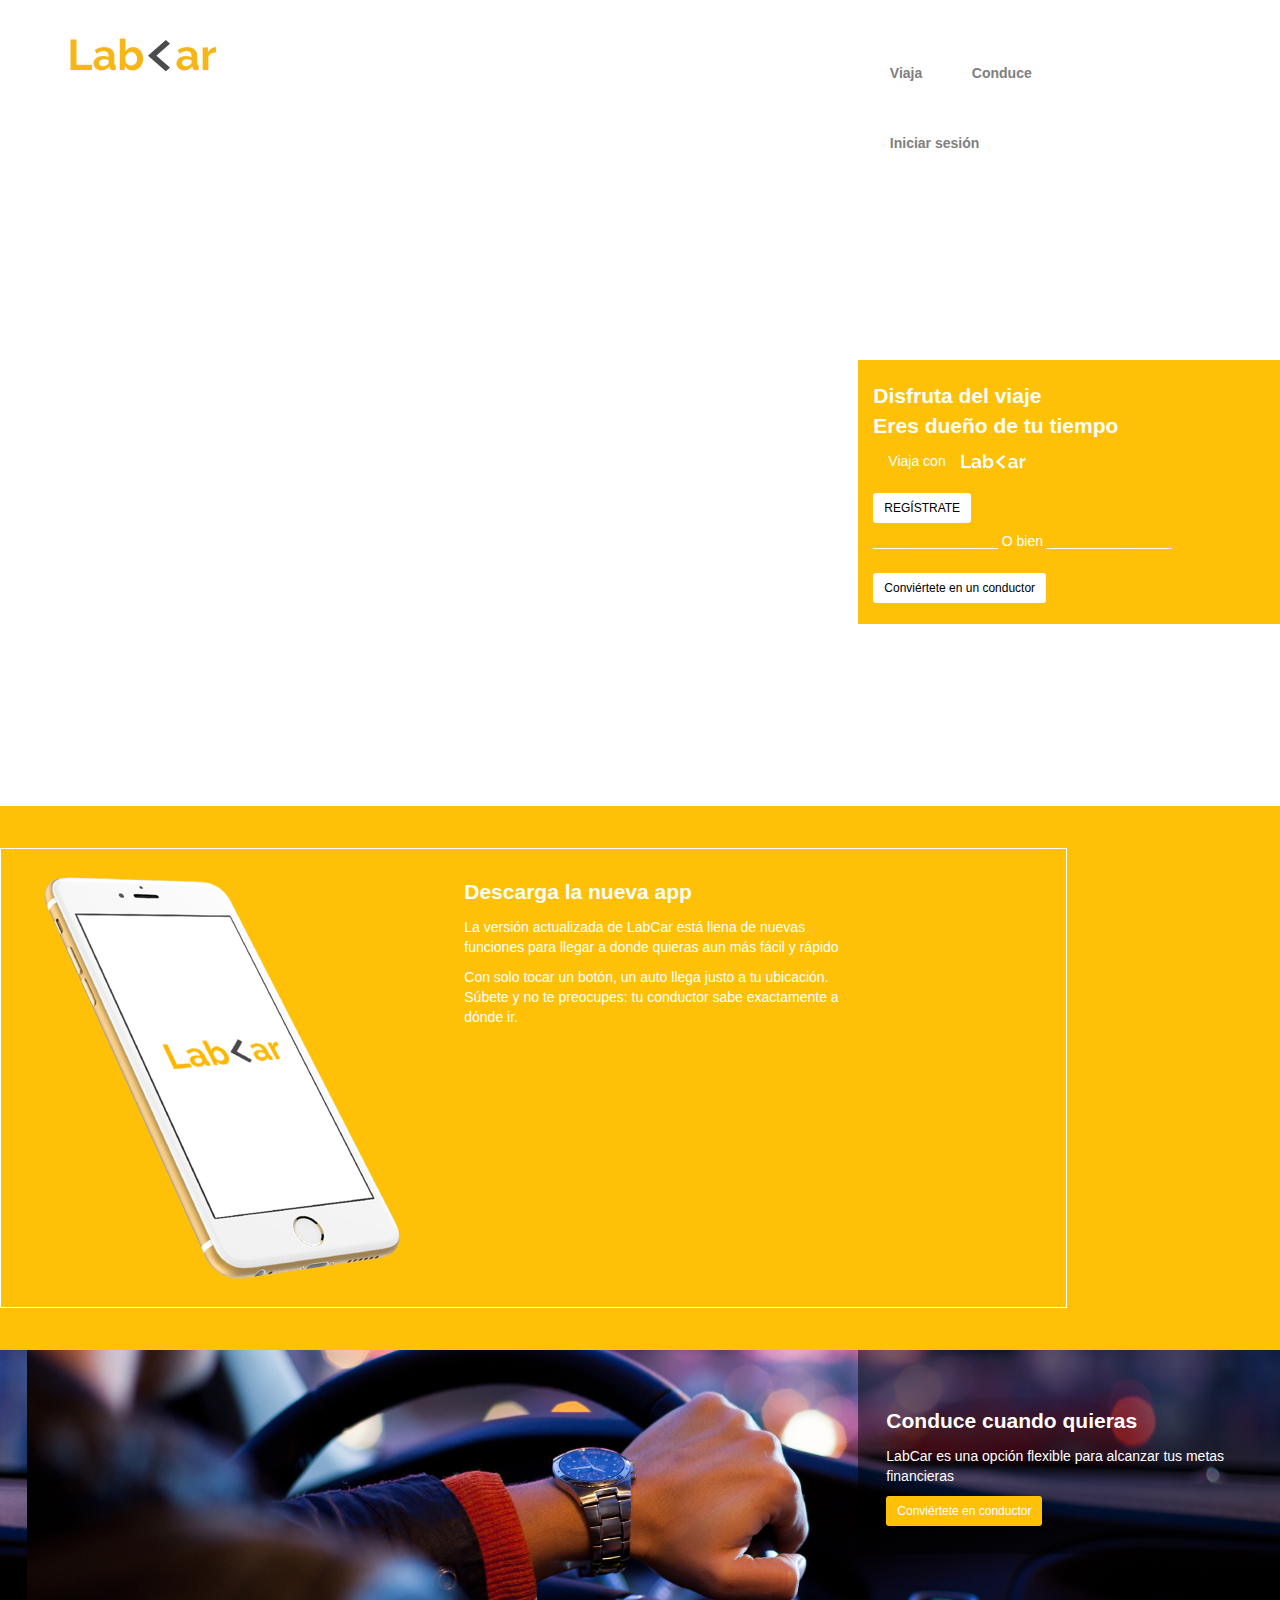
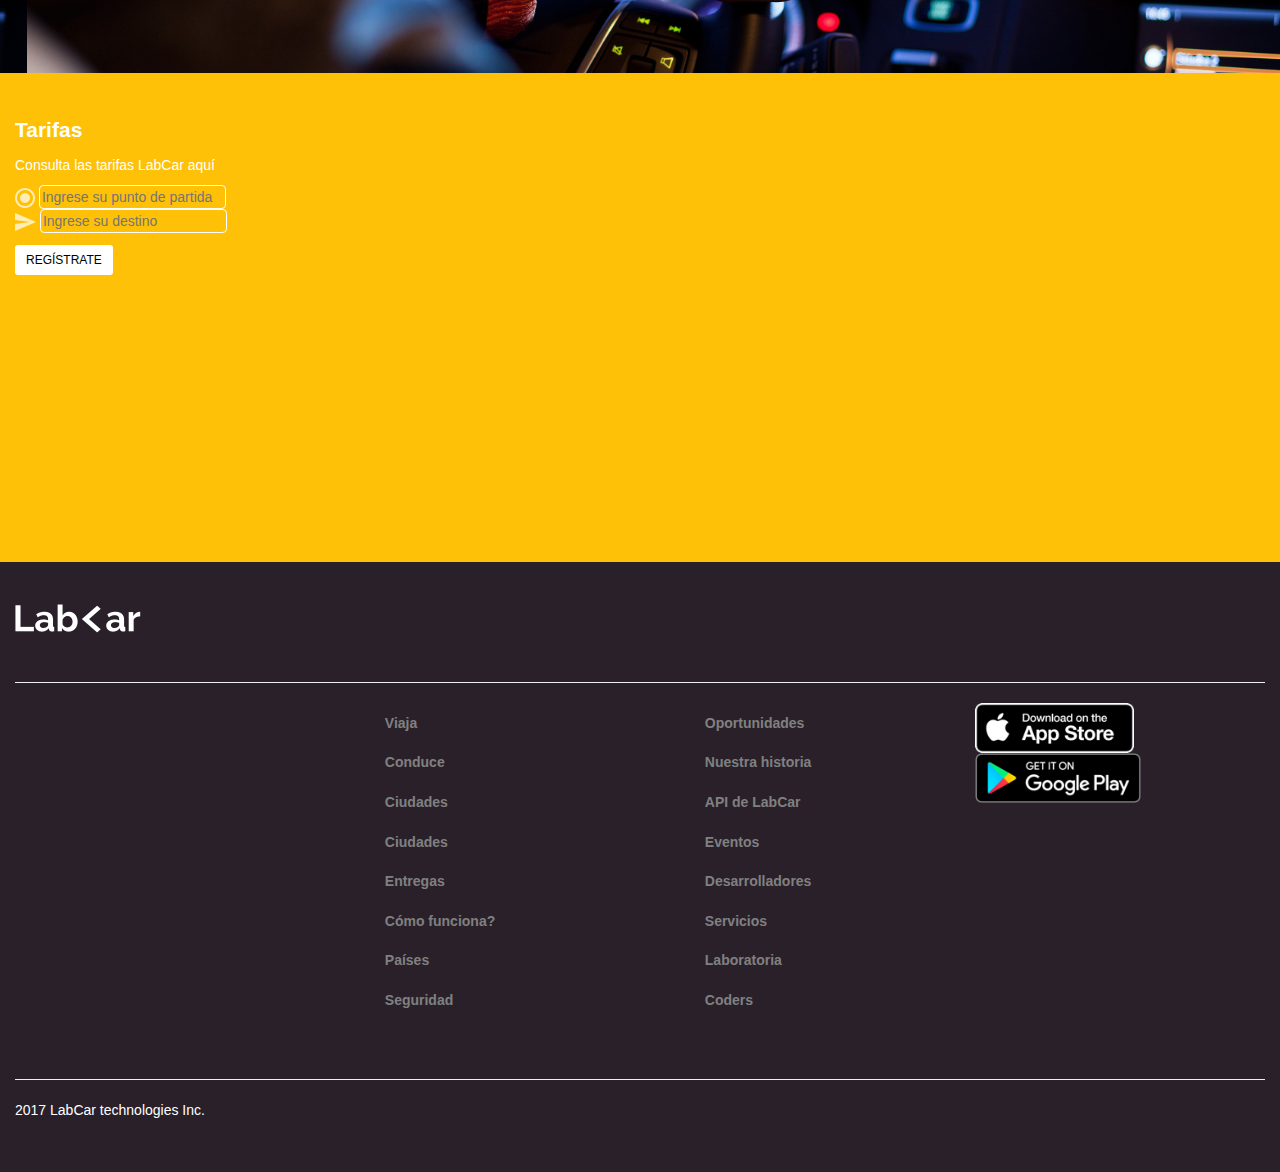
==== index.html @ 4a7566a1 "labcar incompleto" ====
<!DOCTYPE html>
<html>

  <head>
    <meta charset="utf-8">
    <meta name="viewport" content="width=de vice-width, initial-scale=1.0">
    <title>Labcar</title>
    <link rel="stylesheet" href="css/main.css">
    <link rel="stylesheet" href="http://code.ionicframework.com/ionicons/2.0.1/css/ionicons.min.css">

  </head>

  <body>


    <nav class="container cont-nav">
      <div class="row">
        <div class="col-lg-8">
          <img src="assets/images/logoForma.png" alt="">
        </div>
        <div class="col-lg-4">
          <div id="barra-nav">
            <div class="collapse navbar-collapse" id="bs-example-navbar-collapse-1">
              <ul class="nav navbar-nav">
                <li><a href="#">Viaja</a></li>
                <li><a href="#">Conduce</a></li>
                <li><a href="#">Iniciar sesión</a></li>
              </ul>
            </div>
          </div>
        </div>
      </div>
    </nav>



    <section>
      <div class="row clear-margin bg-img1">
        <div class="col-lg-4 container-color-yellow col-lg-offset-8">
          <p class="titular">Disfruta del viaje
            <br>Eres dueño de tu tiempo</p>
          <div class="col-lg-12 texto-logo">
            <p class="viaja-con">Viaja con</p>
            <img src="assets/images/logoBlanco.png" height=15 class="logo-blanco">
          </div>
          <button type="button" class="btn btn-sm btn-light registrate">REGÍSTRATE</button>
          <p class="o-bien">________________ O bien ________________ </p>
          <button type="button" class="btn btn-sm btn-light registrate">Conviértete en un conductor</button>
        </div>
      </div>
    </section>

    <section class="container-fluid bg-yellow">
      <div class="row">
        <div class="col-lg-10">
          <div class="row contorno">
            <div class="col-lg-5">
              <img src="assets/images/iPhone6Plus.png" alt="">
            </div>
            <div class="col-lg-5">
              <p class="titular">Descarga la nueva app</p>
              <p class="parrafo">La versión actualizada de LabCar está llena de nuevas funciones para llegar a donde quieras aun más fácil y rápido</p>
              <p class="parrafo"> Con solo tocar un botón, un auto llega justo a tu ubicación. Súbete y no te preocupes: tu conductor sabe exactamente a dónde ir.
              </p>
            </div>
          </div>
        </div>
        <div class="col-lg-2">
        </div>
      </div>
    </section>


    <section>
      <div class="row clear-margin bg-img2">
        <div id="container-color-black" class="col-lg-4  col-lg-offset-8">
          <div class="">
            <p class="titular">Conduce cuando quieras</p>
            <p class="parrafo">LabCar es una opción flexible para alcanzar tus metas financieras</p>
            <button type="button" class="btn btn-sm btn-light yellow-btn">Conviértete en conductor</button>
          </div>
        </div>
      </div>
    </section>


    <section class="container-fluid bg-yellow">
      <div class="row">
        <div class="col-lg-6">
          <div class="texts">
            <p class="titular">Tarifas</p>
            <p class="parrafo">Consulta las tarifas LabCar aquí</p>
          </div>
          <div class="icono-barrita1">
            <form>
              <div class="form-row">
                <div class="col-12">
                  <img src="assets/images/shape.png">
                  <input type="text" class="form-tarifa" placeholder="Ingrese su punto de partida">
                </div>
              </div>
          </div>
          <div class="icono-barrita1">
            <form>
              <div class="form-row">
                <div class="col-12">
                  <img src="assets/images/shape2.png">
                  <input type="text" class="form-tarifa" placeholder="Ingrese su destino">
                </div>
              </div>
          </div>
          <button type="button" class="btn btn-sm btn-light registrate">REGÍSTRATE</button>
        </div>

        <div class=" mapa-margin col-lg-4">
          <div class="container-mapa">
            <iframe class="mapa" src="https://www.google.com/maps/embed?pb=!1m16!1m12!1m3!1d3328.066312055983!2d-70.7461681852342!3d-33.473624280767275!2m3!1f0!2f0!3f0!3m2!1i1024!2i768!4f13.1!2m1!1sfatima+332!5e0!3m2!1ses!2scl!4v1512532457481" width="400" height="400"
              frameborder="0" style="border:0" allowfullscreen></iframe>
          </div>
        </div>
      </div>
    </section>

    <section class="container-fluid bg-gray">
      <div class="row">
        <div class="col-lg-12">
          <img src="assets/images/logoBlanco.png">
          <div class="page-header">
          </div>
        </div>
      </div>
      <div class="row">
        <div class=" redes-sociales col-lg-3">
          <!-- iconos -->
          <i class="ion-social-facebook"></i>
          <i class="ion-social-twitter"></i>
          <i class="ion-social-linkedin"></i>
          <i class="ion-social-facebook"></i>
          <i class="ion-social-apple"></i>
          <i class="ion-play"></i>


        </div>
        <div class="col-lg-6">
          <div class="row">
            <div class="col-lg-6">
              <ul>
                <li><a href="#">Viaja</a></li>
                <li><a href="#">Conduce</a></li>
                <li><a href="#">Ciudades</a></li>
                <li><a href="#">Ciudades</a></li>
                <li><a href="#">Entregas</a></li>
                <li><a href="#">Cómo funciona?</a></li>
                <li><a href="#">Países</a></li>
                <li><a href="#">Seguridad</a></li>
              </ul>
            </div>
            <div class="col-lg-6">
              <ul>
                <li><a href="#">Oportunidades</a></li>
                <li><a href="#">Nuestra historia</a></li>
                <li><a href="#">API de LabCar</a></li>
                <li><a href="#">Eventos</a></li>
                <li><a href="#">Desarrolladores</a></li>
                <li><a href="#">Servicios</a></li>
                <li><a href="#">Laboratoria</a></li>
                <li><a href="#">Coders</a></li>
              </ul>
            </div>
          </div>
        </div>
        <div class="col-lg-3">
          <img src="assets/images/appstore.png" height="50">
          <img src="assets/images/enBadgeWebGeneric.png" height="50">
        </div>
      </div>
      <div class="row">
        <div class="col-lg-12">
          <div class="page-header">
          </div>
          <p></p>
        </div>
      </div>
      <div class="row">
        <div class="col-lg-12">
          <p class="pie-depagina">2017 LabCar technologies Inc.</p>
        </div>
      </div>
    </section>


    <!-- container de todo el sitio -->
    </div>


    <!-- Latest compiled and minified CSS -->
    <link rel="stylesheet" href="https://maxcdn.bootstrapcdn.com/bootstrap/3.3.7/css/bootstrap.min.css" integrity="sha384-BVYiiSIFeK1dGmJRAkycuHAHRg32OmUcww7on3RYdg4Va+PmSTsz/K68vbdEjh4u" crossorigin="anonymous">

  </body>

</html>
---- css/main.css ----
.container {
  margin: 0;
  padding: 0;
}

.cont-nav {
  padding-top: 3%;
  margin: auto;
}

.item1-5 {
  border: 1px solid red;
}

.barra-nav {
  color: #000;
}

.redes-sociales {
  margin-bottom: 1em;
}

li a {
  color: gray;
}

ul li {
  padding: 0.7em;
}

.clear-margin {
  margin: 0;
}

.container-color-yellow {
  background-color: #FFC107;
  padding: 1.5em;
}

i {
  color: #FFF;
  font-size: 2em;
  letter-spacing: 0.3em;
  margin-bottom: 0;
}

/*.texto-logo {
  border: 1px solid green;
}*/

.viaja-con {
  display: inline-block;
  color: #FFF;
  font-size: 1em;
}

.logo-blanco {
  padding-left: 0.8em;
}

.registrate {
  margin-top: 1em;
  color: #000;
  font-weight: bold;
  background-color: #FFF;
}

.titular {
  color: #FFF;
  font-size: 1.5em;
  font-weight: bold;
}

.bg-img1 {
  padding: 13em 0;
  background-image: url(../assets/images/taxi.jpg);
  background-size: cover;
  background-position: bottom;
}

.o-bien {
  margin-top: 0.6em;
  color: #FFF;
}

.bg-yellow {
  background-color: #FFC107;
  padding: 3em;
  height: auto;
  margin: auto;
}

.contorno {
  border: 1px solid #FFF;
  padding: 2em;
}

.bg-img2 {
  padding: top;
  background-image: url(../assets/images/conduce.jpg);
  background-size: cover;
  background-position: 3em;
}

.parrafo {
  color: #FFF;
}

#container-color-black {
  background-color: rgba(0, 0, 0, 0.5);
  padding-top: 4em;
  padding-bottom: 2em;
  padding-left: 2em;
  margin-bottom: 8.5em;
}

.yellow-btn {
  color: #FFF;
  background-color: #FFC107;
}

.form-tarifa {
  background-color: #FFC107;
  /*border-style: none;*/
  border: 0.1em solid #FFF;
  border-radius: 0.3em;
}

.mapa {
  border: 1px solid red;
}

/*
.container-mapa {
  border: 1px solid red;
  padding: auto;
}*/

.bg-gray {
  background-color: #2A202A;
  padding: 3em;
  height: auto;
  margin: auto;
}

a {
  color: #FFF;
  font-weight: bold;
  text-decoration: none;
}

ul {
  text-decoration: none;
  list-style: none;
}

.pie-depagina {
  color: #FFF;
}

.contenedor-opacidad {
  color: #000 left: 0px;
  top: 0px;
  z-index: 1000;
}
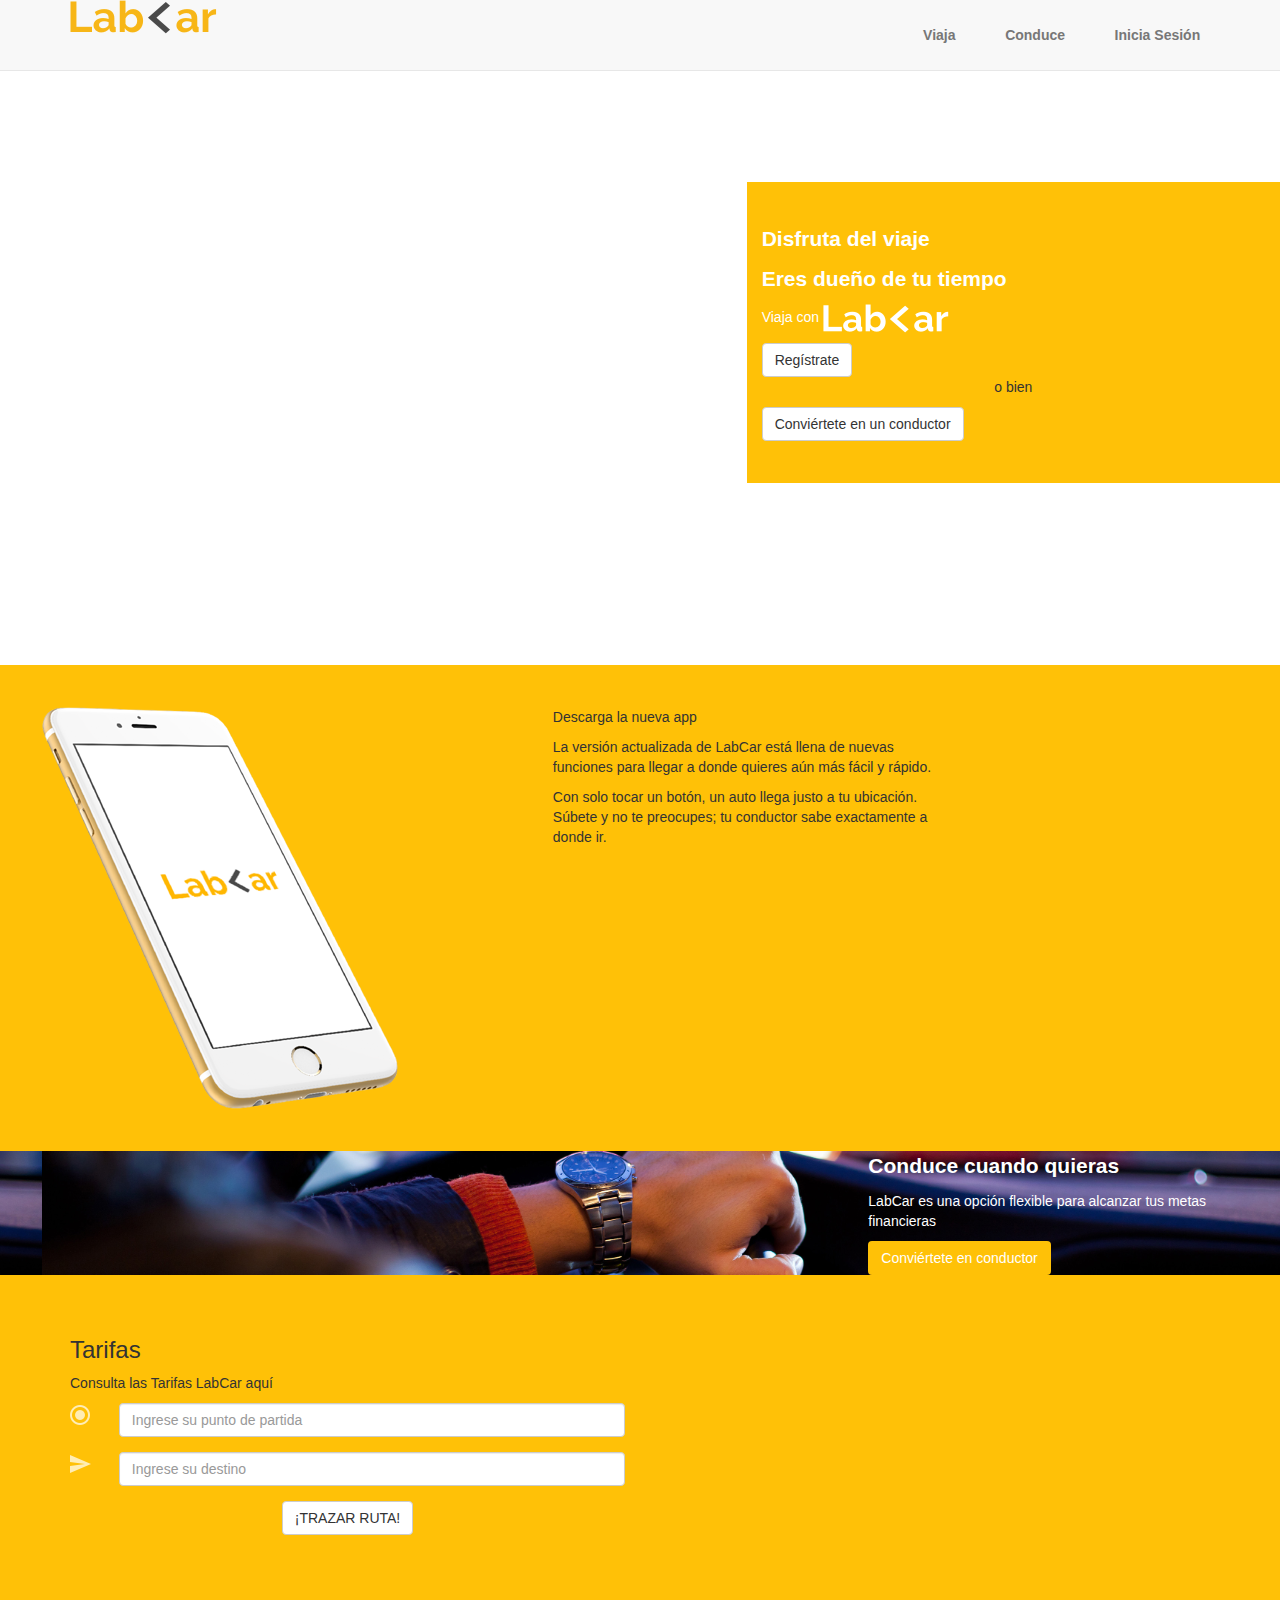
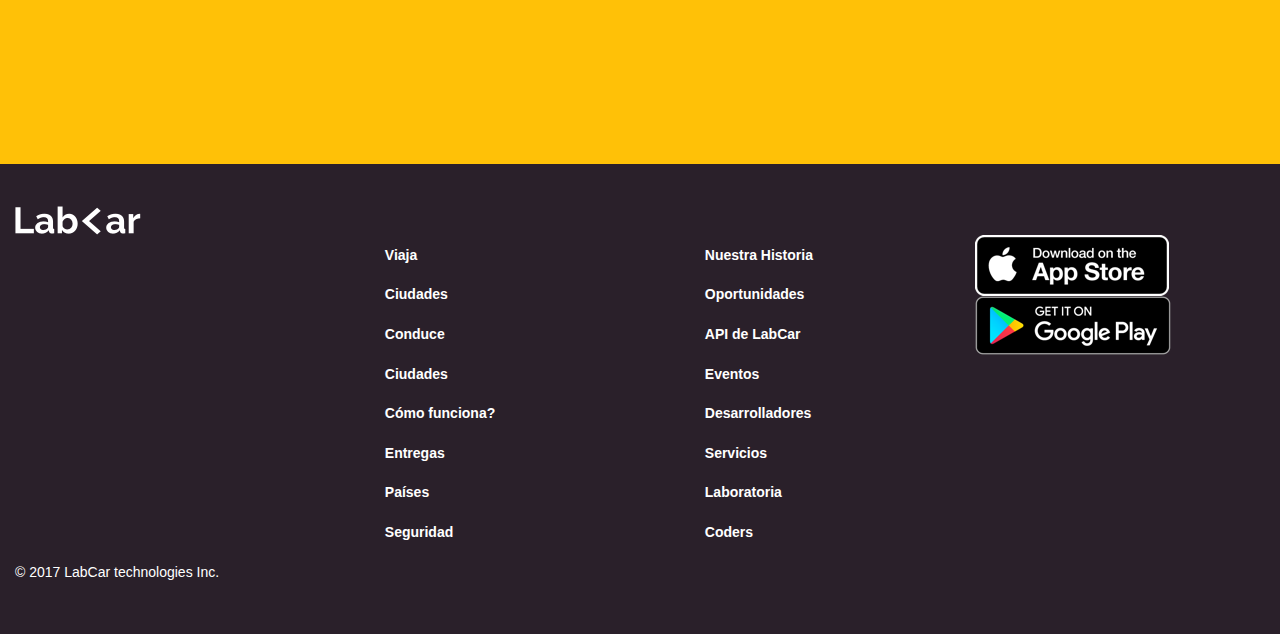
==== commit 4b921a74: "cambios en el responsive" ====
--- a/index.html
+++ b/index.html
@@ -7,187 +7,184 @@
     <title>Labcar</title>
     <link rel="stylesheet" href="css/main.css">
     <link rel="stylesheet" href="http://code.ionicframework.com/ionicons/2.0.1/css/ionicons.min.css">
-
   </head>
-
   <body>
 
-
-    <nav class="container cont-nav">
-      <div class="row">
-        <div class="col-lg-8">
-          <img src="assets/images/logoForma.png" alt="">
-        </div>
-        <div class="col-lg-4">
-          <div id="barra-nav">
+    <nav class="navbar navbar-default nav-labcar navbar-fixed-top">
+      <div class="container">
+        <div class="row">
+          <div class="col-xs-12">
+            <!-- Brand and toggle get grouped for better mobile display -->
+            <div class="navbar-header">
+              <button type="button" class="navbar-toggle collapsed" data-toggle="collapse" data-target="#bs-example-navbar-collapse-1" aria-expanded="false">
+                <span class="sr-only">Toggle navigation</span>
+                <span class="icon-bar"></span>
+                <span class="icon-bar"></span>
+                <span class="icon-bar"></span>
+              </button>
+              <img src="assets/images/logoForma.png" alt="">
+            </div>
+            <!-- Collect the nav links, forms, and other content for toggling -->
             <div class="collapse navbar-collapse" id="bs-example-navbar-collapse-1">
-              <ul class="nav navbar-nav">
+              <ul class="nav navbar-nav navbar-right navbar-lab">
                 <li><a href="#">Viaja</a></li>
                 <li><a href="#">Conduce</a></li>
-                <li><a href="#">Iniciar sesión</a></li>
+                <li><a href="#">Inicia Sesión</a></li>
               </ul>
-            </div>
-          </div>
-        </div>
-      </div>
+            </div><!-- /.navbar-collapse -->
+          </div>
+        </div>
+      </div><!-- /.container-fluid -->
     </nav>
 
 
 
     <section>
-      <div class="row clear-margin bg-img1">
-        <div class="col-lg-4 container-color-yellow col-lg-offset-8">
-          <p class="titular">Disfruta del viaje
-            <br>Eres dueño de tu tiempo</p>
-          <div class="col-lg-12 texto-logo">
-            <p class="viaja-con">Viaja con</p>
-            <img src="assets/images/logoBlanco.png" height=15 class="logo-blanco">
-          </div>
-          <button type="button" class="btn btn-sm btn-light registrate">REGÍSTRATE</button>
-          <p class="o-bien">________________ O bien ________________ </p>
-          <button type="button" class="btn btn-sm btn-light registrate">Conviértete en un conductor</button>
-        </div>
-      </div>
-    </section>
-
-    <section class="container-fluid bg-yellow">
-      <div class="row">
-        <div class="col-lg-10">
-          <div class="row contorno">
-            <div class="col-lg-5">
-              <img src="assets/images/iPhone6Plus.png" alt="">
-            </div>
-            <div class="col-lg-5">
-              <p class="titular">Descarga la nueva app</p>
-              <p class="parrafo">La versión actualizada de LabCar está llena de nuevas funciones para llegar a donde quieras aun más fácil y rápido</p>
-              <p class="parrafo"> Con solo tocar un botón, un auto llega justo a tu ubicación. Súbete y no te preocupes: tu conductor sabe exactamente a dónde ir.
-              </p>
-            </div>
-          </div>
-        </div>
-        <div class="col-lg-2">
-        </div>
-      </div>
-    </section>
-
-
-    <section>
-      <div class="row clear-margin bg-img2">
-        <div id="container-color-black" class="col-lg-4  col-lg-offset-8">
-          <div class="">
+      <div class="bg-img1">
+        <div class="container-fluid">
+          <div class="row">
+            <div class="col-xs-10 col-sm-7 col-md-5 col-lg-5 col-xs-offset-2 col-sm-offset-5 col-md-offset-7 col.lg-offset-7  bg-yellow ">
+              <div class="hidden-xs">
+                <p class="titular">Disfruta del viaje</p>
+                <p class="titular">Eres dueño de tu tiempo</p>
+                <p class="parrafo">Viaja con <img src="assets/images/logoBlanco.png" alt="" class="labcar-white-logo"></p>
+                <button class="btn btn-default btn-lab" type="submit">Regístrate</button>
+                <p class="before-after-lines text-center">o bien</p>
+                <button class="btn btn-default btn-lab" type="submit">Conviértete en un conductor</button>
+              </div>
+              <div class="hidden-sm hidden-md hidden-lg">
+                <p class="parrafo">Comienza a viajar</p>
+                <p class="parrafo">con <img src="assets/images/logoBlanco.png" alt="" class="labcar-white-logo"></p>
+                <button class="btn btn-default btn-lab" type="submit">Descarga el APP</button>
+              </div>
+            </div>
+          </div>
+        </div>
+      </div>
+    </section>
+    <section>
+      <div class="bg-yellow">
+        <div class="row row-clear">
+          <div class="col-xs-10 col-xs-offset-1 col-sm-offset-0 col-sm-10 col-md-10 col-lg-10 border-white">
+            <div class="row">
+              <div class="col-sm-6 col-md-6 col-lg-6 iphone-div-md">
+                <p class="titular visible-xs text-center">La nueva app</p>
+                <img class="img-responsive" src="assets/images/iPhone6Plus.png" alt="">
+              </div>
+              <div class="hidden-xs col-sm-5 col-md-5 col-lg-5 download-app">
+                <p>Descarga la nueva app</p>
+                <p>La versión actualizada de LabCar está llena de nuevas funciones para llegar a donde quieres aún más fácil y rápido.</p>
+                <p>Con solo tocar un botón, un auto llega justo a tu ubicación. Súbete y no te preocupes; tu conductor sabe exactamente a donde ir.</p>
+              </div>
+            </div>
+          </div>
+        </div>
+        <div class="row visible-xs">
+          <div class="col-xs-12">
+            <p class="text-center arrive-faster">Llega a tu destino aún más rápido</p>
+          </div>
+        </div>
+      </div>
+    </section>
+    <section>
+      <div class="container-fluid bg-img2">
+        <div class="row">
+          <div class="col-xs-12 com-sm-12 col-md-6 col-md-offset-6 col-lg-4 col-lg-offset-8 bg-black dark-container-size">
             <p class="titular">Conduce cuando quieras</p>
             <p class="parrafo">LabCar es una opción flexible para alcanzar tus metas financieras</p>
-            <button type="button" class="btn btn-sm btn-light yellow-btn">Conviértete en conductor</button>
-          </div>
-        </div>
-      </div>
-    </section>
-
-
-    <section class="container-fluid bg-yellow">
-      <div class="row">
-        <div class="col-lg-6">
-          <div class="texts">
-            <p class="titular">Tarifas</p>
-            <p class="parrafo">Consulta las tarifas LabCar aquí</p>
-          </div>
-          <div class="icono-barrita1">
-            <form>
-              <div class="form-row">
-                <div class="col-12">
-                  <img src="assets/images/shape.png">
-                  <input type="text" class="form-tarifa" placeholder="Ingrese su punto de partida">
-                </div>
-              </div>
-          </div>
-          <div class="icono-barrita1">
-            <form>
-              <div class="form-row">
-                <div class="col-12">
-                  <img src="assets/images/shape2.png">
-                  <input type="text" class="form-tarifa" placeholder="Ingrese su destino">
-                </div>
-              </div>
-          </div>
-          <button type="button" class="btn btn-sm btn-light registrate">REGÍSTRATE</button>
-        </div>
-
-        <div class=" mapa-margin col-lg-4">
-          <div class="container-mapa">
-            <iframe class="mapa" src="https://www.google.com/maps/embed?pb=!1m16!1m12!1m3!1d3328.066312055983!2d-70.7461681852342!3d-33.473624280767275!2m3!1f0!2f0!3f0!3m2!1i1024!2i768!4f13.1!2m1!1sfatima+332!5e0!3m2!1ses!2scl!4v1512532457481" width="400" height="400"
-              frameborder="0" style="border:0" allowfullscreen></iframe>
-          </div>
-        </div>
-      </div>
-    </section>
-
-    <section class="container-fluid bg-gray">
-      <div class="row">
-        <div class="col-lg-12">
-          <img src="assets/images/logoBlanco.png">
-          <div class="page-header">
-          </div>
-        </div>
-      </div>
-      <div class="row">
-        <div class=" redes-sociales col-lg-3">
-          <!-- iconos -->
-          <i class="ion-social-facebook"></i>
-          <i class="ion-social-twitter"></i>
-          <i class="ion-social-linkedin"></i>
-          <i class="ion-social-facebook"></i>
-          <i class="ion-social-apple"></i>
-          <i class="ion-play"></i>
-
-
-        </div>
-        <div class="col-lg-6">
+            <button class="btn  yellow-btn">Conviértete en conductor</button>
+          </div>
+        </div>
+      </div>
+    </section>
+    <section>
+      <div class="container-fluid bg-yellow">
+        <div class="container">
           <div class="row">
-            <div class="col-lg-6">
-              <ul>
-                <li><a href="#">Viaja</a></li>
-                <li><a href="#">Conduce</a></li>
-                <li><a href="#">Ciudades</a></li>
-                <li><a href="#">Ciudades</a></li>
-                <li><a href="#">Entregas</a></li>
-                <li><a href="#">Cómo funciona?</a></li>
-                <li><a href="#">Países</a></li>
-                <li><a href="#">Seguridad</a></li>
-              </ul>
-            </div>
-            <div class="col-lg-6">
-              <ul>
-                <li><a href="#">Oportunidades</a></li>
-                <li><a href="#">Nuestra historia</a></li>
-                <li><a href="#">API de LabCar</a></li>
-                <li><a href="#">Eventos</a></li>
-                <li><a href="#">Desarrolladores</a></li>
-                <li><a href="#">Servicios</a></li>
-                <li><a href="#">Laboratoria</a></li>
-                <li><a href="#">Coders</a></li>
-              </ul>
-            </div>
-          </div>
-        </div>
-        <div class="col-lg-3">
-          <img src="assets/images/appstore.png" height="50">
-          <img src="assets/images/enBadgeWebGeneric.png" height="50">
-        </div>
-      </div>
-      <div class="row">
-        <div class="col-lg-12">
-          <div class="page-header">
-          </div>
-          <p></p>
-        </div>
-      </div>
-      <div class="row">
-        <div class="col-lg-12">
-          <p class="pie-depagina">2017 LabCar technologies Inc.</p>
-        </div>
-      </div>
-    </section>
-
+            <div class="col-xs-12 col-sm-12 col-md-6 labcar-route">
+              <h3>Tarifas</h3>
+              <p>Consulta las Tarifas LabCar aquí</p>
+              <div class="form-group row">
+                <div class="col-xs-1 col-sm-1 col-md-1 col-lg-1">
+                  <img src="assets/images/shape.png" alt="">
+                </div>
+                <div class="col-xs-11 col-sm-11 col-md-11 col-lg-11">
+                  <input type="text" class="form-control input-style" id="usr" placeholder="Ingrese su punto de partida">
+                </div>
+              </div>
+              <div class="form-group row">
+                <div class="col-xs-1 col-sm-1 col-md-1 col-lg-1">
+                  <img src="assets/images/shape2.png" alt="">
+                </div>
+                <div class="col-xs-11 col-sm-11 col-md-11 col-lg-11">
+                  <input type="text" class="forma-tarifa form-control input-style" id="usr" placeholder="Ingrese su destino">
+                </div>
+              </div>
+              <div class="text-center">
+                <button class="btn btn-default btn-lab">
+                  ¡TRAZAR RUTA!</strong>
+                </button>
+              </div>
+            </div>
+            <div class="col-xs-12 col-sm-12 col-md-6 col-lg">
+              <iframe class="mapa" src="https://www.google.com/maps/embed?pb=!1m16!1m12!1m3!1d3328.066312055983!2d-70.7461681852342!3d-33.473624280767275!2m3!1f0!2f0!3f0!3m2!1i1024!2i768!4f13.1!2m1!1sfatima+332!5e0!3m2!1ses!2scl!4v1512532457481" width="400" height="400"
+                frameborder="0" style="border:0" allowfullscreen></iframe>
+            </div>
+          </div>
+        </div>
+      </div>
+    </section>
+    <footer>
+      <div class="container-fluid bg-gray">
+        <div class="row">
+          <div class="col-xs-12">
+            <img src="assets/images/logoBlanco.png" alt="">
+            <div class="row lines">
+              <div class="redes-sociales col-xs-6 col-sm-6 col-xs-push-6 col-sm-push-6 col-md-push-0 col-md-3 profile-header">
+                    <!-- iconos -->
+                  <a><i class="ion-social-facebook"></i></a>
+                  <a><i class="ion-social-twitter"></i></a>
+                  <a><i class="ion-social-linkedin"></i></a>
+                  <a><i class="ion-social-facebook"></i></a>
+                  <a><i class="ion-social-apple"></i></a>
+                  <a><i class="ion-play"></i></a>
+                <img src="assets/images/appstore.png" alt="" class="visible-xs-block visible-sm-block link-to-app img-responsive">
+                <img src="assets/images/enBadgeWebGeneric.png" alt="" class="visible-xs-block visible-sm-block link-to-app img-responsive">
+              </div>
+              <div class="col-xs-6 col-sm-6 col-xs-pull-6 col-sm-pull-6 col-md-pull-0 col-md-3">
+                <ul>
+                  <li><a href="#">Viaja</a></li>
+                  <li><a href="#">Ciudades</a></li>
+                  <li><a href="#">Conduce</a></li>
+                  <li><a href="#">Ciudades</a></li>
+                  <li><a href="#">Cómo funciona?</a></li>
+                  <li><a href="#">Entregas</a></li>
+                  <li><a href="#">Países</a></li>
+                  <li><a href="#">Seguridad</a></li>
+                </ul>
+              </div>
+              <div class="hidden-xs hidden-sm col-md-3">
+                <ul>
+                  <li><a href="#">Nuestra Historia</a></li>
+                  <li><a href="#">Oportunidades</a></li>
+                  <li><a href="#">API de LabCar</a></li>
+                  <li><a href="#">Eventos</a></li>
+                  <li><a href="#">Desarrolladores</a></li>
+                  <li><a href="#">Servicios</a></li>
+                  <li><a href="#">Laboratoria</a></li>
+                  <li><a href="#">Coders</a></li>
+                </ul>
+              </div>
+              <div class="hidden-xs hidden-sm col-md-3">
+                <img src="assets/images/appstore.png" alt="" class="visible-xs-block visible-sm-block visible-md-block visible-lg-block link-to-app img-responsive">
+                <img src="assets/images/enBadgeWebGeneric.png" alt="" class="visible-xs-block visible-sm-block visible-md-block visible-lg-block link-to-app img-responsive">
+              </div>
+            </div>
+            <p class="pie-depagina">© 2017 LabCar technologies Inc.</p>
+          </div>
+        </div>
+      </div>
+    </footer>
 
     <!-- container de todo el sitio -->
     </div>
@@ -195,7 +192,9 @@
 
     <!-- Latest compiled and minified CSS -->
     <link rel="stylesheet" href="https://maxcdn.bootstrapcdn.com/bootstrap/3.3.7/css/bootstrap.min.css" integrity="sha384-BVYiiSIFeK1dGmJRAkycuHAHRg32OmUcww7on3RYdg4Va+PmSTsz/K68vbdEjh4u" crossorigin="anonymous">
-
+    <script src="https://code.jquery.com/jquery-3.2.1.min.js" integrity="sha256-hwg4gsxgFZhOsEEamdOYGBf13FyQuiTwlAQgxVSNgt4=" crossorigin="anonymous"></script>
+  	<!-- Latest compiled and minified JavaScript -->
+  	<script src="js/bootstrap.min.js"></script>
   </body>
 
 </html>
--- a/css/main.css
+++ b/css/main.css
@@ -126,9 +126,9 @@
   border-radius: 0.3em;
 }
 
-.mapa {
+/* .mapa {
   border: 1px solid red;
-}
+} */
 
 /*
 .container-mapa {
@@ -163,3 +163,11 @@
   top: 0px;
   z-index: 1000;
 }
+
+footer a{
+	color: #FFF;
+	text-decoration: none;
+}
+footer a:hover{
+	color: #ffc107;
+}
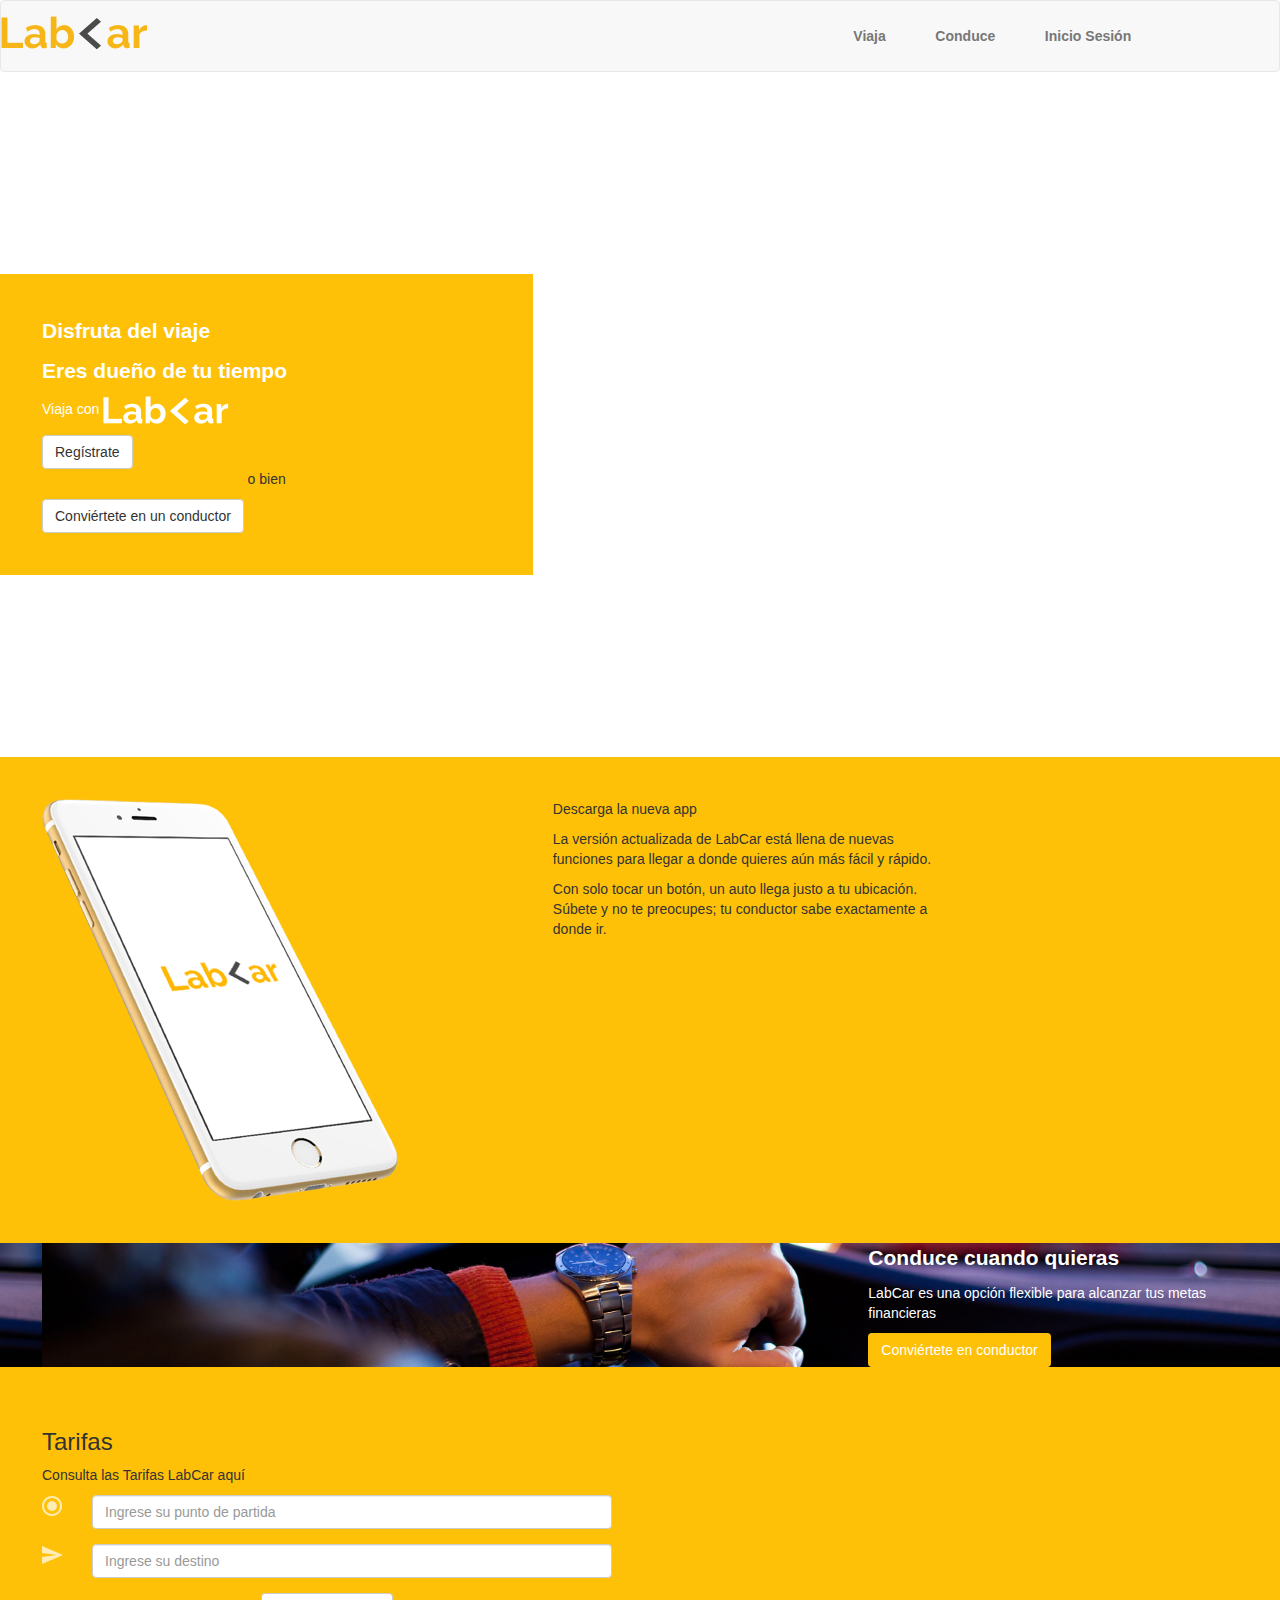
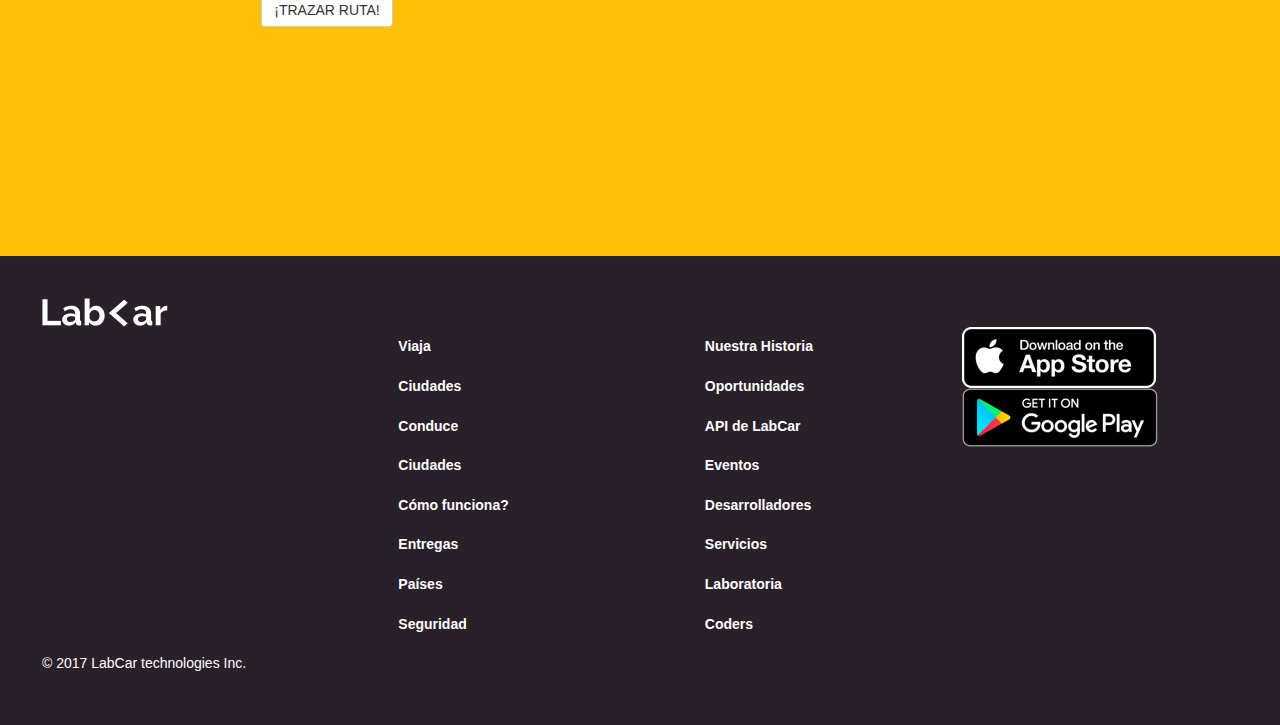
==== commit 35eb9145: "modal inicio de sesión y conviertete en conductor" ====
--- a/index.html
+++ b/index.html
@@ -5,40 +5,64 @@
     <meta charset="utf-8">
     <meta name="viewport" content="width=de vice-width, initial-scale=1.0">
     <title>Labcar</title>
+    <link rel="stylesheet" href="https://maxcdn.bootstrapcdn.com/bootstrap/3.3.7/css/bootstrap.min.css" integrity="sha384-BVYiiSIFeK1dGmJRAkycuHAHRg32OmUcww7on3RYdg4Va+PmSTsz/K68vbdEjh4u" crossorigin="anonymous">
     <link rel="stylesheet" href="css/main.css">
     <link rel="stylesheet" href="http://code.ionicframework.com/ionicons/2.0.1/css/ionicons.min.css">
   </head>
   <body>
-
-    <nav class="navbar navbar-default nav-labcar navbar-fixed-top">
+    <nav class="navbar navbar-default no-margin">
       <div class="container">
-        <div class="row">
-          <div class="col-xs-12">
-            <!-- Brand and toggle get grouped for better mobile display -->
-            <div class="navbar-header">
-              <button type="button" class="navbar-toggle collapsed" data-toggle="collapse" data-target="#bs-example-navbar-collapse-1" aria-expanded="false">
-                <span class="sr-only">Toggle navigation</span>
-                <span class="icon-bar"></span>
-                <span class="icon-bar"></span>
-                <span class="icon-bar"></span>
-              </button>
-              <img src="assets/images/logoForma.png" alt="">
-            </div>
-            <!-- Collect the nav links, forms, and other content for toggling -->
-            <div class="collapse navbar-collapse" id="bs-example-navbar-collapse-1">
-              <ul class="nav navbar-nav navbar-right navbar-lab">
-                <li><a href="#">Viaja</a></li>
-                <li><a href="#">Conduce</a></li>
-                <li><a href="#">Inicia Sesión</a></li>
-              </ul>
-            </div><!-- /.navbar-collapse -->
-          </div>
-        </div>
-      </div><!-- /.container-fluid -->
+        <div class="navbar-header">
+          <div class="navbar-header">
+            <button type="button" class="navbar-toggle collapsed btn-hamburger" data-toggle="collapse" data-target="#navbar" aria-expanded="false" aria-controls="navbar">
+              <span class="sr-only">Toggle navigation</span>
+              <span class="icon-bar"></span>
+              <span class="icon-bar"></span>
+              <span class="icon-bar"></span>
+            </button>
+          </div>
+            <a class="navbar-brand" href="#">
+            <img class="logo-first" alt="Brand" src="assets/images/logoForma.png">
+            </a>
+        </div>
+        <div class="container">
+          <div id="navbar" class="navbar-collapse collapse navbar-right">
+            <ul class="nav navbar-nav">
+              <li><a href="#">Viaja</a></li>
+              <li><a href="#">Conduce</a></li>
+              <li><a href="#initial-sing" data-toggle="modal">Inicio Sesión</a></li>
+            </ul>
+          </div>
+          <!--modal login-->
+          <div class="modal fade " id="initial-sing">
+            <div class="modal-dialog ">
+              <div class="modal-content color-modal">
+                 <!-- header de la ventana -->
+                <div class="modal-header ">
+                   <!-- boton para cerrar la ventana -->
+                  <button type="button" class="close" data-dismiss="modal" aria-hidden="true">&times;</button> <h3 class="modal-title"><i class="fa fa-user-circle fa-5x" aria-hidden="true"></i></h3>
+                </div>
+                <!-- contenido de la ventana -->
+                <div class="color-login">
+                  <div class="modal-body">
+                    <div class="input-group">
+                      <span class="input-group-addon" id="sizing-addon2"><i class="fa fa-user" aria-hidden="true"></i></span>
+                      <input type="text" class="form-control" placeholder="Username" aria-describedby="sizing-addon2">
+                      </div>
+                      <div class="input-group">
+                      <span class="input-group-addon" id="sizing-addon2"><i class="fa fa-lock" aria-hidden="true"></i></span>
+                      <input type="text" class="form-control" placeholder="Password" aria-describedby="sizing-addon2">
+                      </div>
+                      <button type="button" class="btn btn-warning btn-modal">LOGING</button>
+                      <p class="text-modal">Forgot password?<a href="#"> Click Here</a></p>
+                  </div>
+                </div>
+              </div>
+            </div>
+          </div>
+        </div>
+      </div>
     </nav>
-
-
-
     <section>
       <div class="bg-img1">
         <div class="container-fluid">
@@ -92,7 +116,84 @@
           <div class="col-xs-12 com-sm-12 col-md-6 col-md-offset-6 col-lg-4 col-lg-offset-8 bg-black dark-container-size">
             <p class="titular">Conduce cuando quieras</p>
             <p class="parrafo">LabCar es una opción flexible para alcanzar tus metas financieras</p>
-            <button class="btn  yellow-btn">Conviértete en conductor</button>
+            <button class="btn  yellow-btn" ype="submit" href="#conviertete" data-toggle="modal">Conviértete en conductor</button>
+            <!--modal-->
+            <div class="modal fade" id="conviertete">
+              <div class="modal-dialog">
+                <div class="modal-content box-grey">
+                  <!-- header de la ventana -->
+                  <div class="modal-header">
+                  <!-- boton para cerrar la ventana -->
+                   <button type="button" class="close" data-dismiss="modal" aria-hidden="true">&times;</button>
+                  </div>
+                  <!-- contenido de la ventana -->
+                  <div class="modal-body">
+                    <form>
+                      <div class="form-group">
+                        <label>¿Tienes vehículo de 4 puertas?</label>
+                        <div class="row">
+                          <div class="col-lg-12">
+                            <div class="input-group">
+                              <input type="text" class="form-control" placeholder="SÍ">
+                              <div class="input-group-btn">
+                                <button type="button" class="btn btn-default dropdown-toggle" data-toggle="dropdown" aria-haspopup="true" aria-expanded="false"><span class="caret"></span></button>
+                              </div>
+                            </div>
+                          </div>
+                        </div>
+                      </div>
+                      <div class="form-group">
+                        <label>Marca</label>
+                        <div class="row">
+                          <div class="col-lg-12">
+                            <div class="input-group">
+                              <input type="text" class="form-control" placeholder="Elige la marca del vehículo">
+                              <div class="input-group-btn">
+                                <button type="button" class="btn btn-default dropdown-toggle" data-toggle="dropdown" aria-haspopup="true" aria-expanded="false"><span class="caret"></span></button>
+                              </div><!-- /btn-group -->
+                            </div><!-- /input-group -->
+                          </div><!-- /.col-lg-12 -->
+                        </div><!-- /.row -->
+                        <p>¿No ves tu vehículo en la lista? Envía un correo electrónico a</p>
+                        <p><a href="#">sociosmdv@uber.com</a></p>
+                      </div>
+                      <div class="form-group">
+                        <label>Modelo</label>
+                        <div class="row">
+                          <div class="col-lg-12">
+                            <div class="input-group">
+                              <input type="text" class="form-control" placeholder="modelo1">
+                              <div class="input-group-btn">
+                                <button type="button" class="btn btn-default dropdown-toggle" data-toggle="dropdown" aria-haspopup="true" aria-expanded="false"><span class="caret"></span></button>
+                              </div>
+                            </div>
+                          </div>
+                        </div>
+                       </div>
+                       <div class="form-group">
+                        <label>Año</label>
+                        <div class="row">
+                          <div class="col-lg-12">
+                            <div class="input-group">
+                              <input type="text" class="form-control" placeholder="2017">
+                              <div class="input-group-btn">
+                                <button type="button" class="btn btn-default dropdown-toggle" data-toggle="dropdown" aria-haspopup="true" aria-expanded="false"><span class="caret"></span></button>
+                              </div>
+                            </div>
+                          </div>
+                        </div>
+                      </div>
+                      <div class="form-group">
+                        <label>Número de la matrícula</label>
+                        <input type="text" class="form-control" placeholder="Número de la matrícula">
+                        <p>La información de la matrícula ayuda a los clientes a identificar tu vehículo</p>
+                      </div>
+                      <button type="submit" class="btn btn-info btn-send">ENVIAR</button>
+                    </form>
+                  </div>
+                </div>
+              </div>
+            </div>
           </div>
         </div>
       </div>
@@ -188,13 +289,11 @@
 
     <!-- container de todo el sitio -->
     </div>
+    <script
+    src="https://code.jquery.com/jquery-3.2.1.min.js"
+    integrity="sha256-hwg4gsxgFZhOsEEamdOYGBf13FyQuiTwlAQgxVSNgt4=" crossorigin="anonymous"></script>
+    <script src="https://maxcdn.bootstrapcdn.com/bootstrap/3.3.7/js/bootstrap.min.js" integrity="sha384-Tc5IQib027qvyjSMfHjOMaLkfuWVxZxUPnCJA7l2mCWNIpG9mGCD8wGNIcPD7Txa" crossorigin="anonymous"></script>
+    <script type="text/javascript" src="js/app.js"></script>
 
-
-    <!-- Latest compiled and minified CSS -->
-    <link rel="stylesheet" href="https://maxcdn.bootstrapcdn.com/bootstrap/3.3.7/css/bootstrap.min.css" integrity="sha384-BVYiiSIFeK1dGmJRAkycuHAHRg32OmUcww7on3RYdg4Va+PmSTsz/K68vbdEjh4u" crossorigin="anonymous">
-    <script src="https://code.jquery.com/jquery-3.2.1.min.js" integrity="sha256-hwg4gsxgFZhOsEEamdOYGBf13FyQuiTwlAQgxVSNgt4=" crossorigin="anonymous"></script>
-  	<!-- Latest compiled and minified JavaScript -->
-  	<script src="js/bootstrap.min.js"></script>
   </body>
-
 </html>
